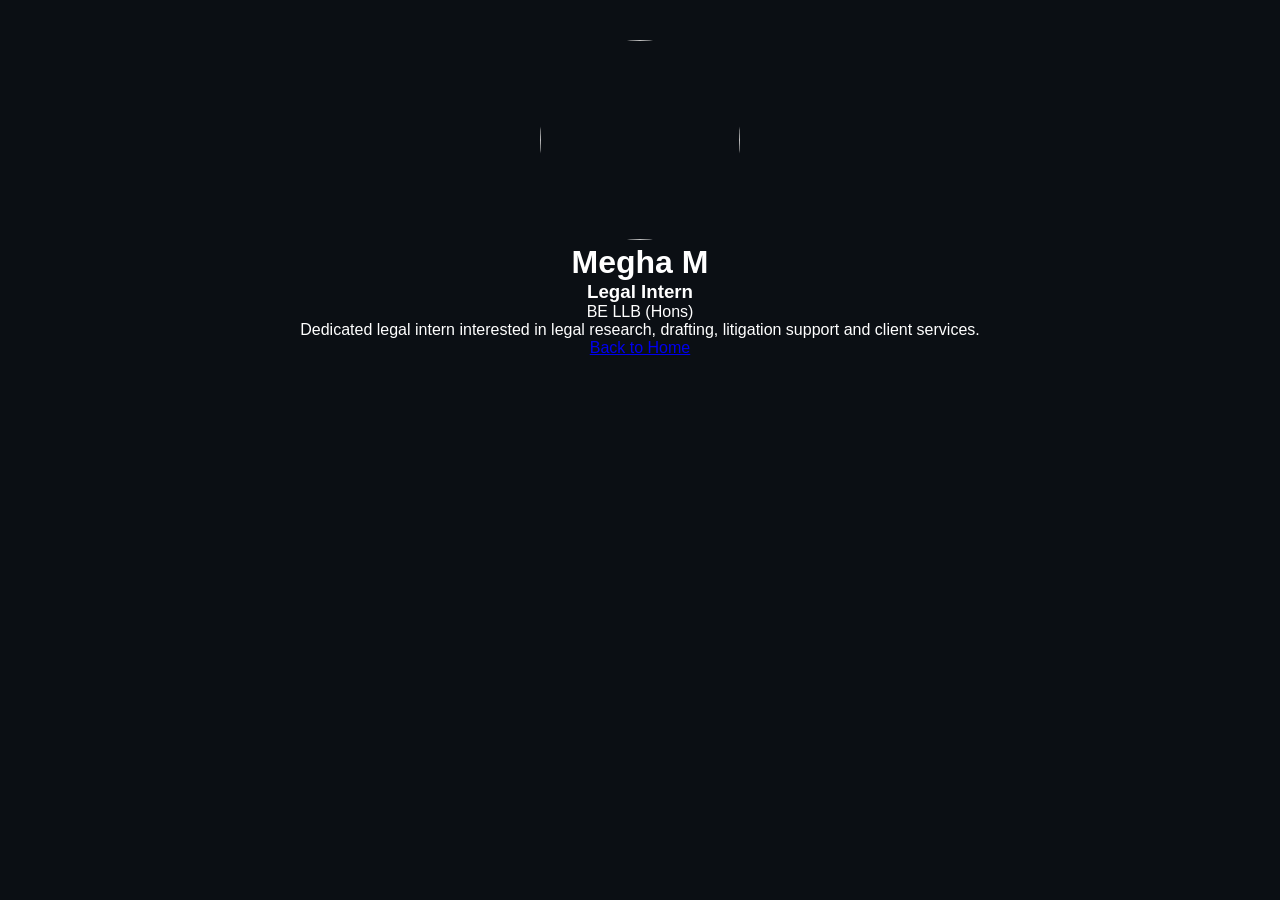
==== megha.html @ e5c31a16 "Update megha.html" ====
<!DOCTYPE html>
<html>
<head>
<title>Megha M</title>
<link rel="stylesheet" href="css/style.css">
</head>
<body>

<div style="max-width:800px;margin:auto;padding:40px;text-align:center;">

<img src="assets/megha.jpg"
     style="width:200px;height:200px;border-radius:50%;">

<h1>Megha M</h1>

<h3>Legal Intern</h3>

<p>BE LLB (Hons)</p>

<p>
Dedicated legal intern interested in legal research,
drafting, litigation support and client services.
</p>

<a href="index.html">Back to Home</a>

</div>

</body>
</html>
---- css/style.css ----
*{
margin:0;
padding:0;
box-sizing:border-box;
}

body{
font-family:'Inter',sans-serif;
background:#0b0f14;
color:white;
}

header{
display:flex;
justify-content:space-between;
align-items:center;
padding:20px 60px;
background:#000;
position:sticky;
top:0;
z-index:100;
}

.logo{
display:flex;
align-items:center;
gap:15px;
}

.logo img{
width:70px;
height:70px;
}

.logo h1{
color:#d4af37;
font-family:'Playfair Display',serif;
}

nav a{
color:white;
text-decoration:none;
margin-left:25px;
}

.hero{
height:90vh;
background:
linear-gradient(rgba(0,0,0,.65),rgba(0,0,0,.65)),
url('../assets/courthouse.jpg');
background-size:cover;
background-position:center;
display:flex;
align-items:center;
justify-content:center;
text-align:center;
}

.hero h2{
font-size:70px;
font-family:'Playfair Display',serif;
color:#d4af37;
}

.hero p{
margin-top:20px;
font-size:20px;
max-width:700px;
}

.btn{
display:inline-block;
margin-top:30px;
padding:14px 30px;
background:#d4af37;
color:black;
text-decoration:none;
font-weight:bold;
border-radius:5px;
}

.section{
padding:80px 10%;
}

.section h2{
color:#d4af37;
margin-bottom:30px;
font-size:40px;
font-family:'Playfair Display',serif;
}

.cards{
display:grid;
grid-template-columns:repeat(auto-fit,minmax(250px,1fr));
gap:20px;
}

.card{
background:#111827;
padding:25px;
border:1px solid #333;
border-radius:10px;
transition:.3s;
}

.card:hover{
transform:translateY(-8px);
border-color:#d4af37;
}

.dark{
background:#090d12;
}

footer{
text-align:center;
padding:30px;
background:#000;
color:#999;
}

@media(max-width:768px){

header{
flex-direction:column;
gap:15px;
}

.hero h2{
font-size:42px;
}

nav{
display:flex;
flex-wrap:wrap;
justify-content:center;
}
}
.team-link{
    text-decoration:none;
    color:inherit;
    display:block;
}

.team-link .card{
    cursor:pointer;
}
.card{
    opacity:1;
    transform:none;
    transition:all 0.6s ease;
}

.card.show{
    opacity:1;
    transform:translateY(0);
}
.card{
    display:block !important;
    opacity:1 !important;
    visibility:visible !important;
}
.team-link{
    text-decoration:none;
    color:inherit;
    display:block;
}

.team-link .card{
    cursor:pointer;
}

@media(max-width:768px){

    .logo img{
        width:50px;
        height:50px;
    }

    .logo h1{
        font-size:18px;
    }

    .section h2{
        font-size:42px;
    }

}
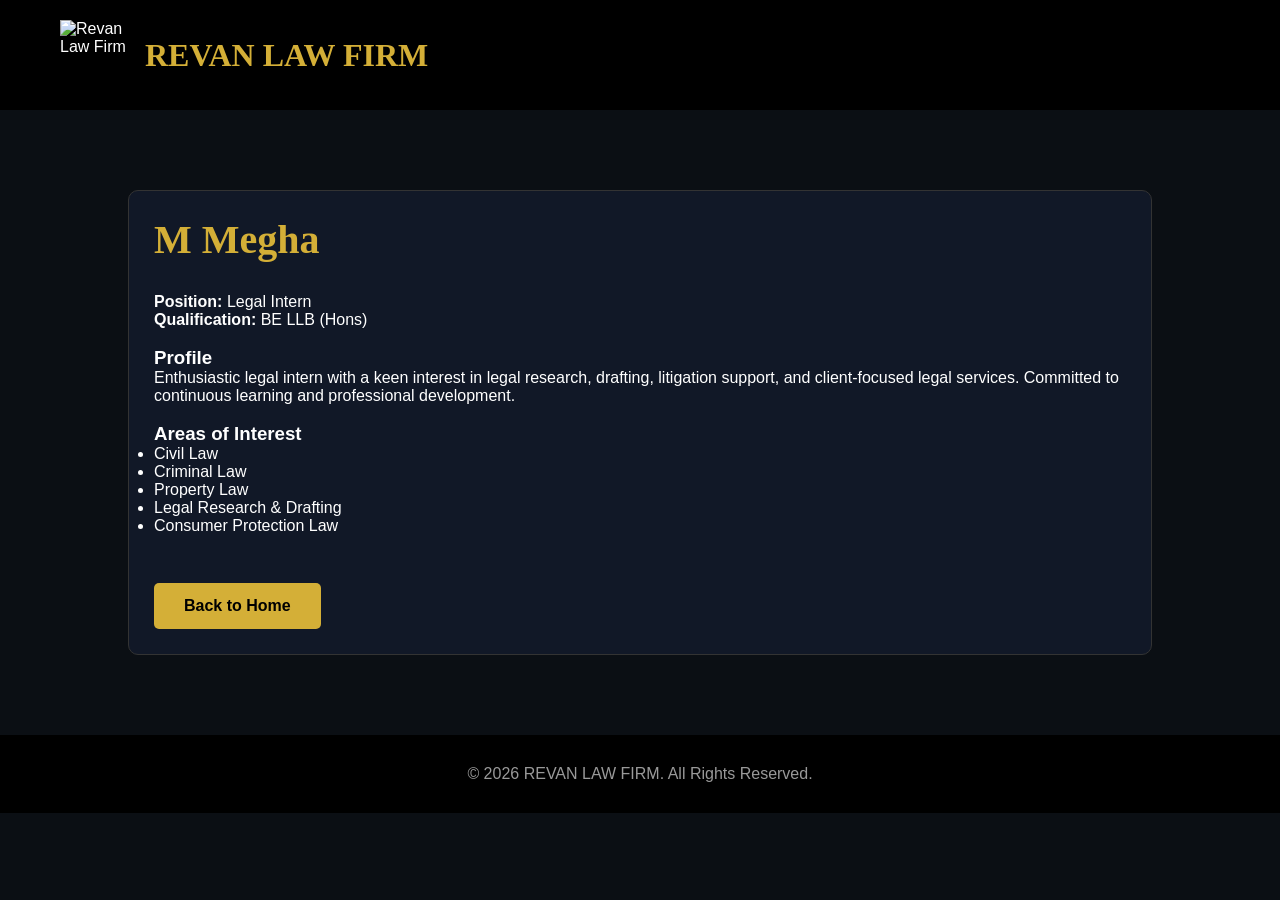
==== commit 1d304caa: "Update megha.html" ====
--- a/megha.html
+++ b/megha.html
@@ -1,30 +1,59 @@
 <!DOCTYPE html>
-<html>
+<html lang="en">
 <head>
-<title>Megha M</title>
+<meta charset="UTF-8">
+<meta name="viewport" content="width=device-width, initial-scale=1.0">
+<title>M Megha | Revan Law Firm</title>
 <link rel="stylesheet" href="css/style.css">
 </head>
+
 <body>
 
-<div style="max-width:800px;margin:auto;padding:40px;text-align:center;">
+<header>
+    <div class="logo">
+        <img src="assets/logo.png" alt="Revan Law Firm">
+        <h1>REVAN LAW FIRM</h1>
+    </div>
+</header>
 
-<img src="assets/megha.jpg"
-     style="width:200px;height:200px;border-radius:50%;">
+<section class="section">
+    <div class="card">
 
-<h1>Megha M</h1>
+        <h2>M Megha</h2>
 
-<h3>Legal Intern</h3>
+        <p><strong>Position:</strong> Legal Intern</p>
+        <p><strong>Qualification:</strong> BE LLB (Hons)</p>
 
-<p>BE LLB (Hons)</p>
+        <br>
 
-<p>
-Dedicated legal intern interested in legal research,
-drafting, litigation support and client services.
-</p>
+        <h3>Profile</h3>
+        <p>
+            Enthusiastic legal intern with a keen interest in legal research,
+            drafting, litigation support, and client-focused legal services.
+            Committed to continuous learning and professional development.
+        </p>
 
-<a href="index.html">Back to Home</a>
+        <br>
 
-</div>
+        <h3>Areas of Interest</h3>
+        <ul>
+            <li>Civil Law</li>
+            <li>Criminal Law</li>
+            <li>Property Law</li>
+            <li>Legal Research & Drafting</li>
+            <li>Consumer Protection Law</li>
+        </ul>
+
+        <br>
+
+        <a href="index.html" class="btn">Back to Home</a>
+
+    </div>
+</section>
+
+<footer>
+    © 2026 REVAN LAW FIRM. All Rights Reserved.
+</footer>
 
 </body>
 </html>
--- a/css/style.css
+++ b/css/style.css
@@ -92,7 +92,7 @@
 
 .cards{
 display:grid;
-grid-template-columns:repeat(auto-fit,minmax(250px,1fr));
+grid-template-columns:repeat(auto-fit,minmax(280px,1fr));
 gap:20px;
 }
 
@@ -102,6 +102,12 @@
 border:1px solid #333;
 border-radius:10px;
 transition:.3s;
+height:100%;
+}
+
+.card:hover{
+transform:translateY(-8px);
+border-color:#d4af37;
 }
 
 .card:hover{
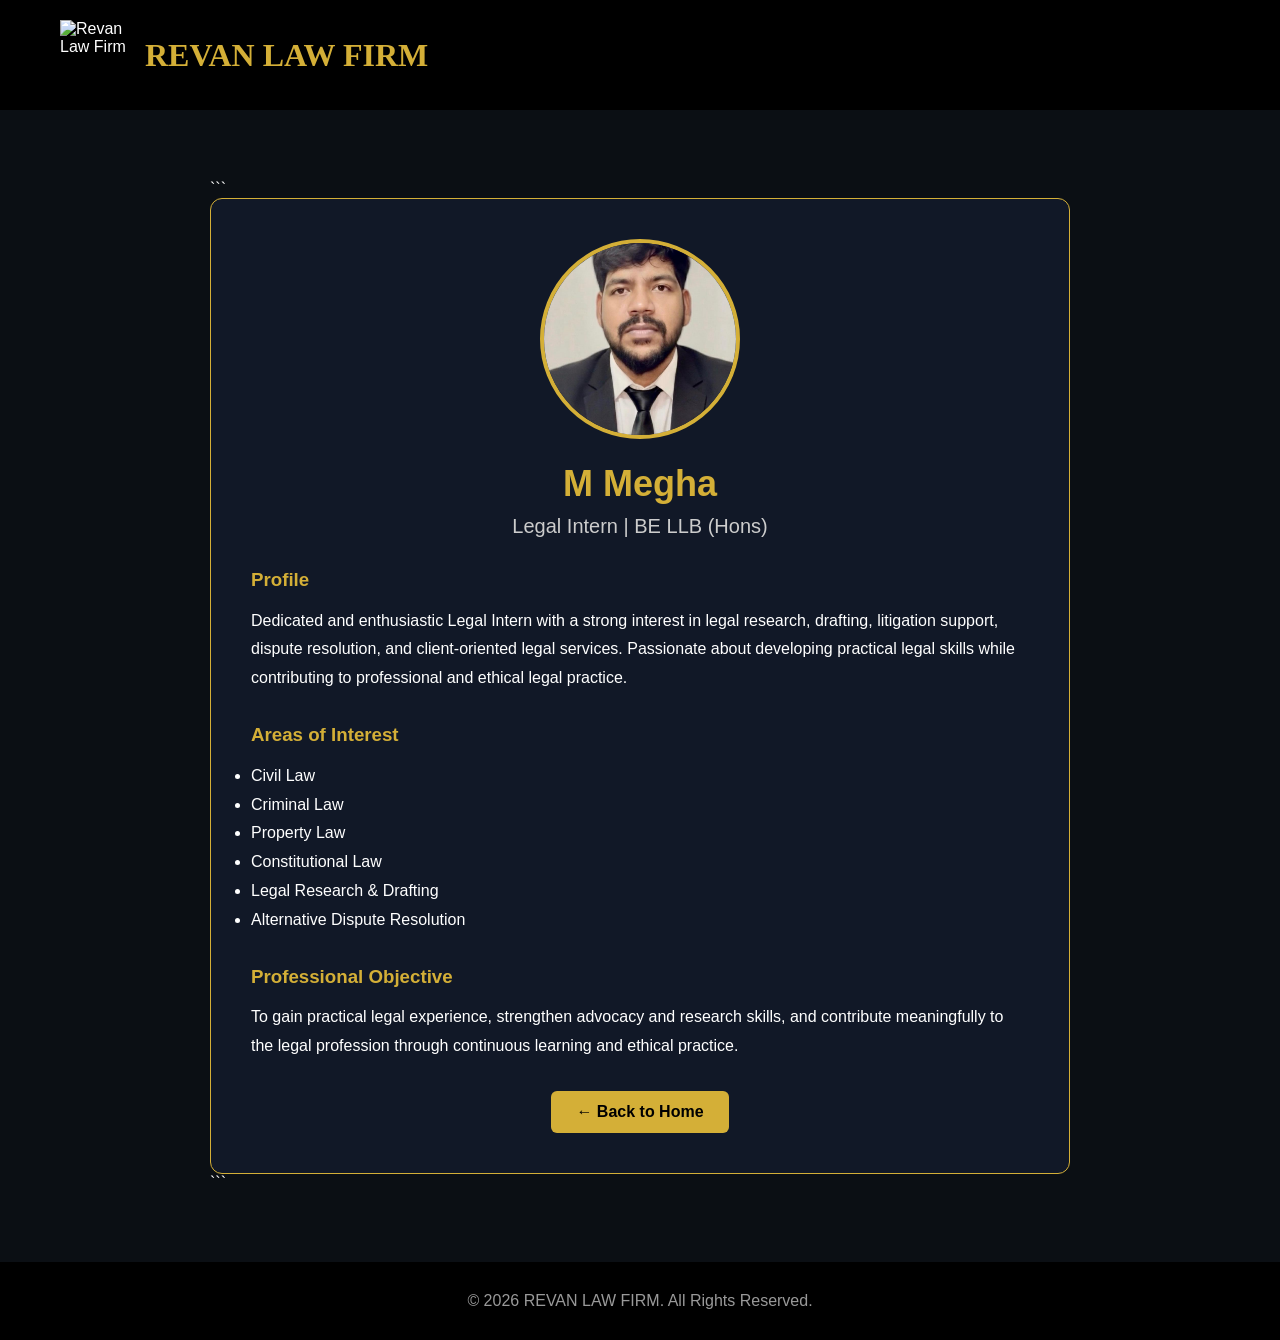
==== commit 32aa0f51: "Update megha.html" ====
--- a/megha.html
+++ b/megha.html
@@ -1,12 +1,73 @@
 <!DOCTYPE html>
+
 <html lang="en">
 <head>
 <meta charset="UTF-8">
 <meta name="viewport" content="width=device-width, initial-scale=1.0">
 <title>M Megha | Revan Law Firm</title>
+
 <link rel="stylesheet" href="css/style.css">
+
+<style>
+.profile-container{
+    max-width:900px;
+    margin:50px auto;
+    padding:20px;
+}
+
+.profile-card{
+    background:#111827;
+    border:1px solid #d4af37;
+    border-radius:12px;
+    padding:40px;
+    text-align:center;
+}
+
+.profile-photo{
+    width:200px;
+    height:200px;
+    border-radius:50%;
+    object-fit:cover;
+    border:4px solid #d4af37;
+    margin-bottom:20px;
+}
+
+.profile-name{
+    color:#d4af37;
+    font-size:36px;
+    margin-bottom:10px;
+}
+
+.profile-role{
+    font-size:20px;
+    color:#ccc;
+    margin-bottom:20px;
+}
+
+.profile-content{
+    text-align:left;
+    line-height:1.8;
+}
+
+.profile-content h3{
+    color:#d4af37;
+    margin-top:25px;
+    margin-bottom:10px;
+}
+
+.back-btn{
+    display:inline-block;
+    margin-top:30px;
+    padding:12px 25px;
+    background:#d4af37;
+    color:#000;
+    text-decoration:none;
+    font-weight:bold;
+    border-radius:6px;
+}
+</style>
+
 </head>
-
 <body>
 
 <header>
@@ -16,40 +77,60 @@
     </div>
 </header>
 
-<section class="section">
-    <div class="card">
+<div class="profile-container">
 
-        <h2>M Megha</h2>
+```
+<div class="profile-card">
 
-        <p><strong>Position:</strong> Legal Intern</p>
-        <p><strong>Qualification:</strong> BE LLB (Hons)</p>
+    <img src="assets/megha.jpg" alt="M Megha" class="profile-photo">
 
-        <br>
+    <h1 class="profile-name">M Megha</h1>
+
+    <div class="profile-role">
+        Legal Intern | BE LLB (Hons)
+    </div>
+
+    <div class="profile-content">
 
         <h3>Profile</h3>
+
         <p>
-            Enthusiastic legal intern with a keen interest in legal research,
-            drafting, litigation support, and client-focused legal services.
-            Committed to continuous learning and professional development.
+            Dedicated and enthusiastic Legal Intern with a strong interest in
+            legal research, drafting, litigation support, dispute resolution,
+            and client-oriented legal services. Passionate about developing
+            practical legal skills while contributing to professional and
+            ethical legal practice.
         </p>
 
-        <br>
+        <h3>Areas of Interest</h3>
 
-        <h3>Areas of Interest</h3>
         <ul>
             <li>Civil Law</li>
             <li>Criminal Law</li>
             <li>Property Law</li>
+            <li>Constitutional Law</li>
             <li>Legal Research & Drafting</li>
-            <li>Consumer Protection Law</li>
+            <li>Alternative Dispute Resolution</li>
         </ul>
 
-        <br>
+        <h3>Professional Objective</h3>
 
-        <a href="index.html" class="btn">Back to Home</a>
+        <p>
+            To gain practical legal experience, strengthen advocacy and
+            research skills, and contribute meaningfully to the legal
+            profession through continuous learning and ethical practice.
+        </p>
 
     </div>
-</section>
+
+    <a href="index.html" class="back-btn">
+        ← Back to Home
+    </a>
+
+</div>
+```
+
+</div>
 
 <footer>
     © 2026 REVAN LAW FIRM. All Rights Reserved.
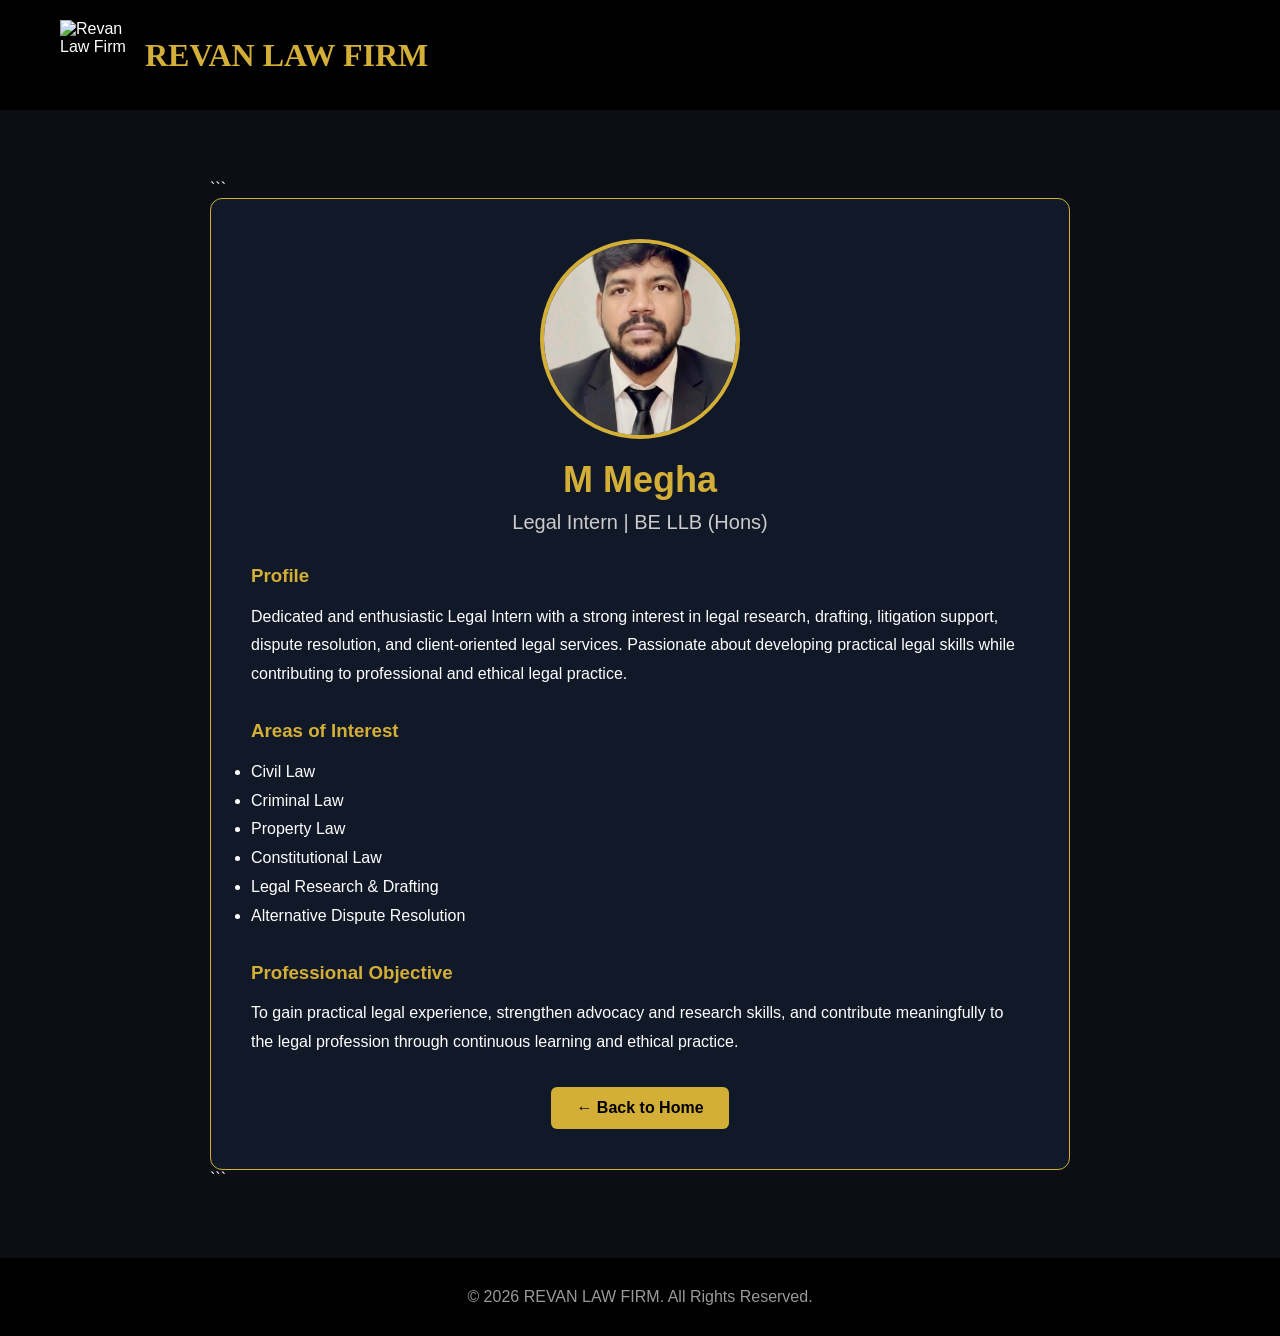
==== commit 7bda8a0e: "Update megha.html" ====
--- a/megha.html
+++ b/megha.html
@@ -64,6 +64,15 @@
     text-decoration:none;
     font-weight:bold;
     border-radius:6px;
+}
+    .profile-photo{
+    width:200px;
+    height:200px;
+    border-radius:50%;
+    object-fit:cover;
+    border:4px solid #d4af37;
+    display:block;
+    margin:0 auto 20px auto;
 }
 </style>
 
